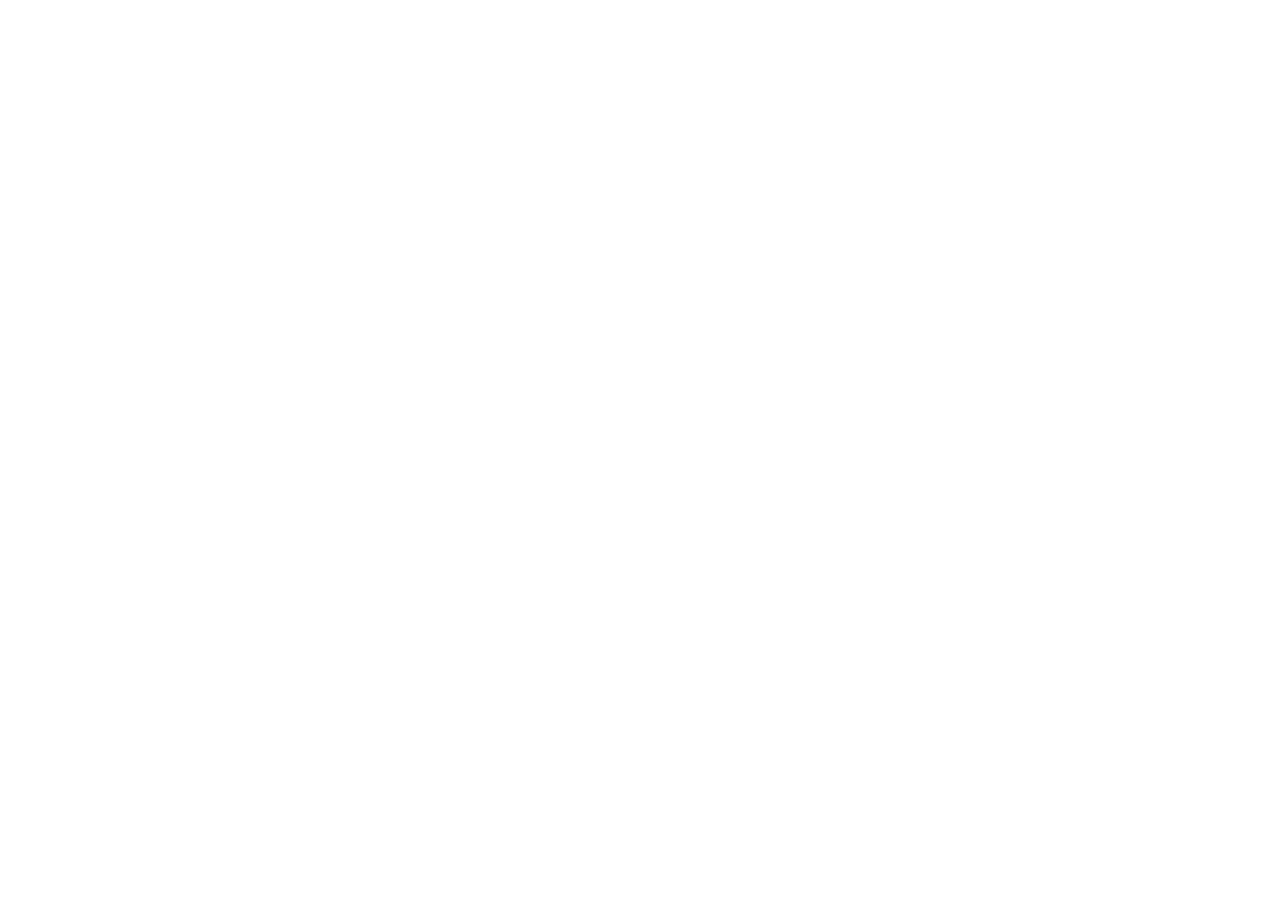
==== index.html @ 64089dca "Initial commit" ====
<!DOCTYPE html>
<html lang="en">
  <head>
    <meta charset="UTF-8" />
    <meta http-equiv="X-UA-Compatible" content="IE=edge" />
    <meta name="viewport" content="width=device-width, initial-scale=1.0" />
    <title>Document</title>
    <link rel="stylesheet" href="./styles/style.css" />
  </head>
  <body>
    <script src="./js/index.js" type="module"></script>
  </body>
</html>
---- styles/style.css ----

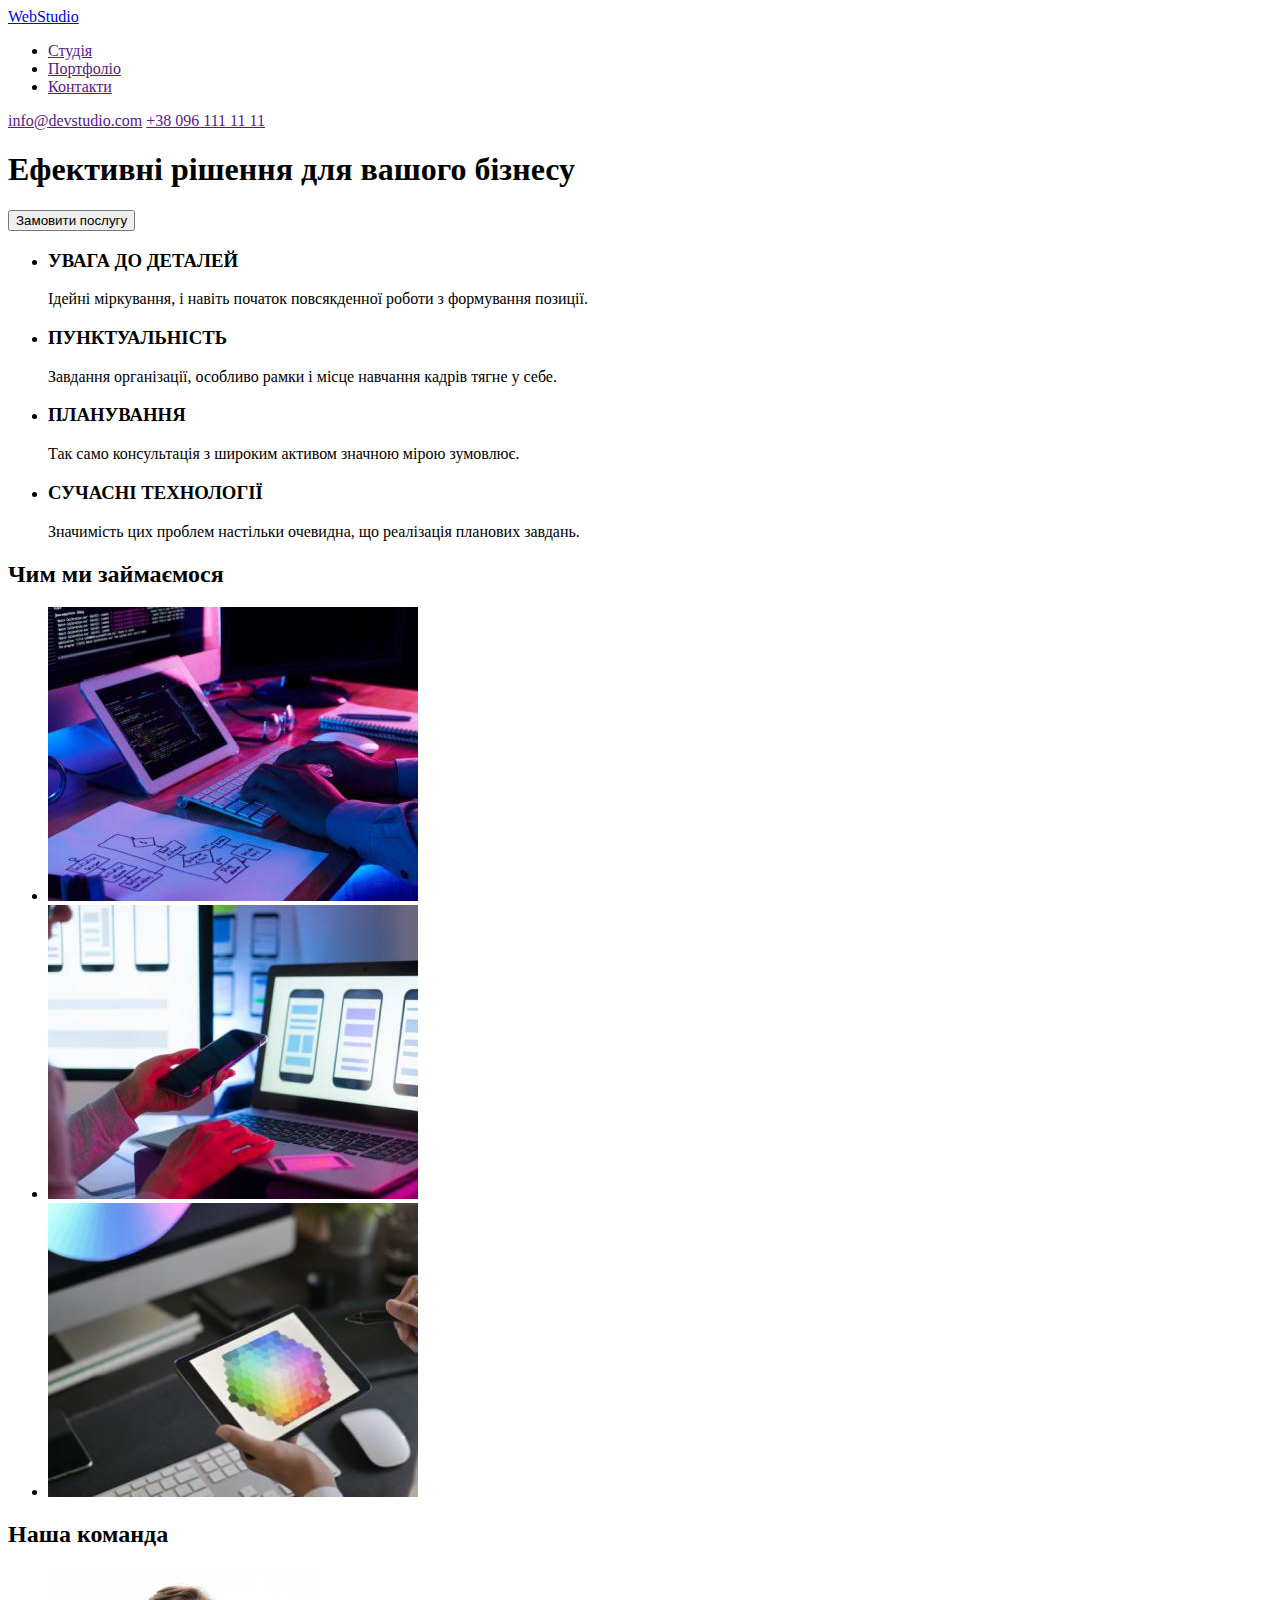
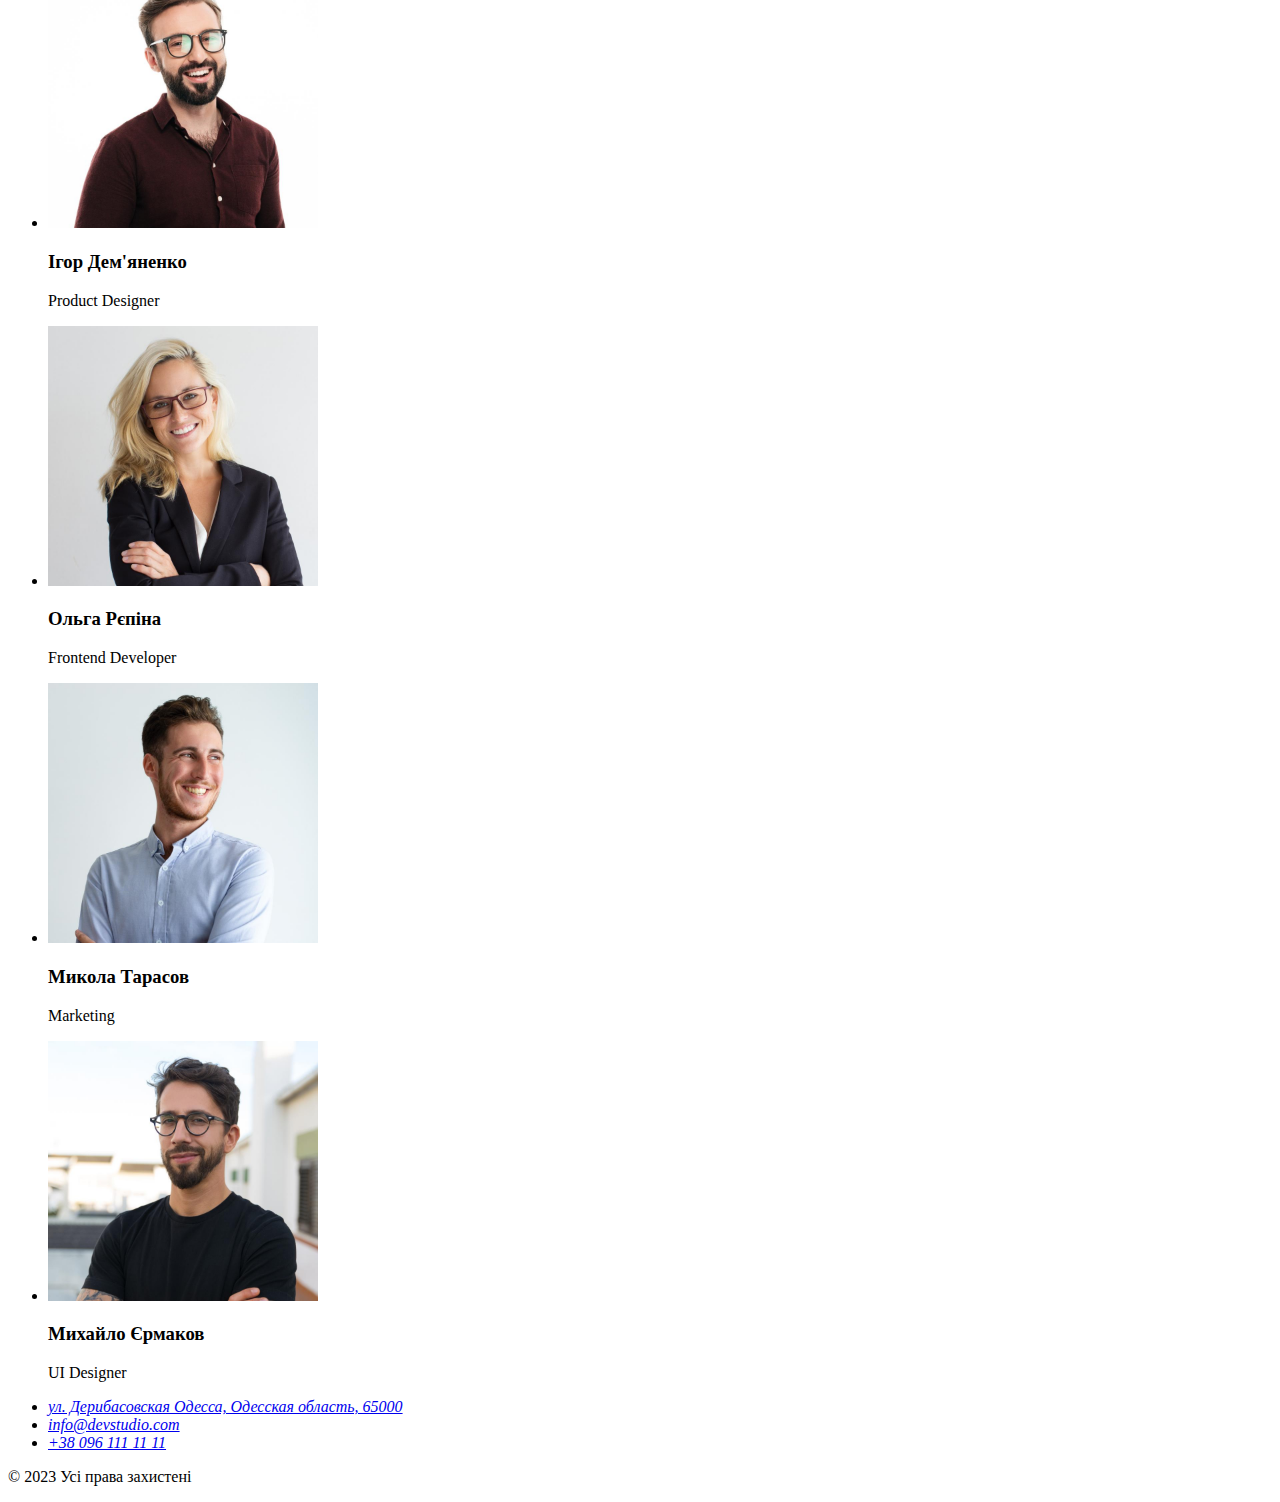
==== commit d1056755: "complited 1 module" ====
--- a/index.html
+++ b/index.html
@@ -1,13 +1,160 @@
 <!DOCTYPE html>
-<html lang="en">
+<html lang="ua">
   <head>
     <meta charset="UTF-8" />
     <meta http-equiv="X-UA-Compatible" content="IE=edge" />
     <meta name="viewport" content="width=device-width, initial-scale=1.0" />
-    <title>Document</title>
+    <title>Web studio</title>
     <link rel="stylesheet" href="./styles/style.css" />
   </head>
   <body>
+    <!-- Header -->
+    <header class="header">
+      <a href="./index.html">WebStudio</a>
+      <nav>
+        <ul>
+          <li><a href="">Студія</a></li>
+          <li><a href="">Портфоліо</a></li>
+          <li><a href="">Контакти</a></li>
+        </ul>
+      </nav>
+      <a href="">info@devstudio.com</a>
+      <a href="">+38 096 111 11 11</a>
+    </header>
+    <main>
+      <!-- Hero -->
+      <section class="hero">
+        <h1>Ефективні рішення для вашого бізнесу</h1>
+        <button type="button">Замовити послугу</button>
+      </section>
+      <!-- Peculiarities -->
+      <section class="peculiarities">
+        <h2 hidden>Peculiarities</h2>
+        <ul>
+          <li>
+            <h3>УВАГА ДО ДЕТАЛЕЙ</h3>
+            <p>
+              Ідейні міркування, і навіть початок повсякденної роботи з
+              формування позиції.
+            </p>
+          </li>
+          <li>
+            <h3>ПУНКТУАЛЬНІСТЬ</h3>
+            <p>
+              Завдання організації, особливо рамки і місце навчання кадрів тягне
+              у себе.
+            </p>
+          </li>
+          <li>
+            <h3>ПЛАНУВАННЯ</h3>
+            <p>
+              Так само консультація з широким активом значною мірою зумовлює.
+            </p>
+          </li>
+          <li>
+            <h3>СУЧАСНІ ТЕХНОЛОГІЇ</h3>
+            <p>
+              Значимість цих проблем настільки очевидна, що реалізація планових
+              завдань.
+            </p>
+          </li>
+        </ul>
+      </section>
+      <!-- Business -->
+      <section class="business">
+        <h2>Чим ми займаємося</h2>
+        <ul>
+          <li>
+            <img
+              src="./images/business-img-1.jpg"
+              alt="develop - writing code"
+              width="370"
+              height="294"
+            />
+          </li>
+          <li>
+            <img
+              src="./images/business-img-2.jpg"
+              alt="we develop mobile application"
+              width="370"
+              height="294"
+            />
+          </li>
+          <li>
+            <img
+              src="./images/business-img-3.jpg"
+              alt="we select color"
+              width="370"
+              height="294"
+            />
+          </li>
+        </ul>
+      </section>
+      <!-- Team -->
+      <section class="team">
+        <h2>Наша команда</h2>
+        <ul>
+          <li>
+            <img
+              src="./images/team-img-1.jpg"
+              alt="Ігор Дем'яненко"
+              width="270"
+              height="260"
+            />
+            <h3>Ігор Дем'яненко</h3>
+            <p>Product Designer</p>
+          </li>
+          <li>
+            <img
+              src="./images/team-img-2.jpg"
+              alt="Ольга Рєпіна"
+              width="270"
+              height="260"
+            />
+            <h3>Ольга Рєпіна</h3>
+            <p>Frontend Developer</p>
+          </li>
+          <li>
+            <img
+              src="./images/team-img-3.jpg"
+              alt="Микола Тарасов"
+              width="270"
+              height="260"
+            />
+            <h3>Микола Тарасов</h3>
+            <p>Marketing</p>
+          </li>
+          <li>
+            <img
+              src="./images/team-img-4.jpg"
+              alt="Михайло Єрмаков"
+              width="270"
+              height="260"
+            />
+            <h3>Михайло Єрмаков</h3>
+            <p>UI Designer</p>
+          </li>
+        </ul>
+      </section>
+    </main>
+    <!-- Footer -->
+    <footer class="footer">
+      <address>
+        <ul>
+          <li>
+            <a
+              href="https://goo.gl/maps/cPwKgXEgkE8QsZHY8?coh=178573&entry=tt"
+              target="_blank"
+              rel="noopener noreferrer nofollow"
+              >ул. Дерибасовская Одесса, Одесская область, 65000</a
+            >
+          </li>
+          <li><a href="mailto:info@devstudio.com">info@devstudio.com</a></li>
+          <li><a href="tel:+380961111111">+38 096 111 11 11</a></li>
+        </ul>
+      </address>
+      <p>&#169; 2023  Усі права захистені</p>
+    </footer>
     <script src="./js/index.js" type="module"></script>
   </body>
 </html>
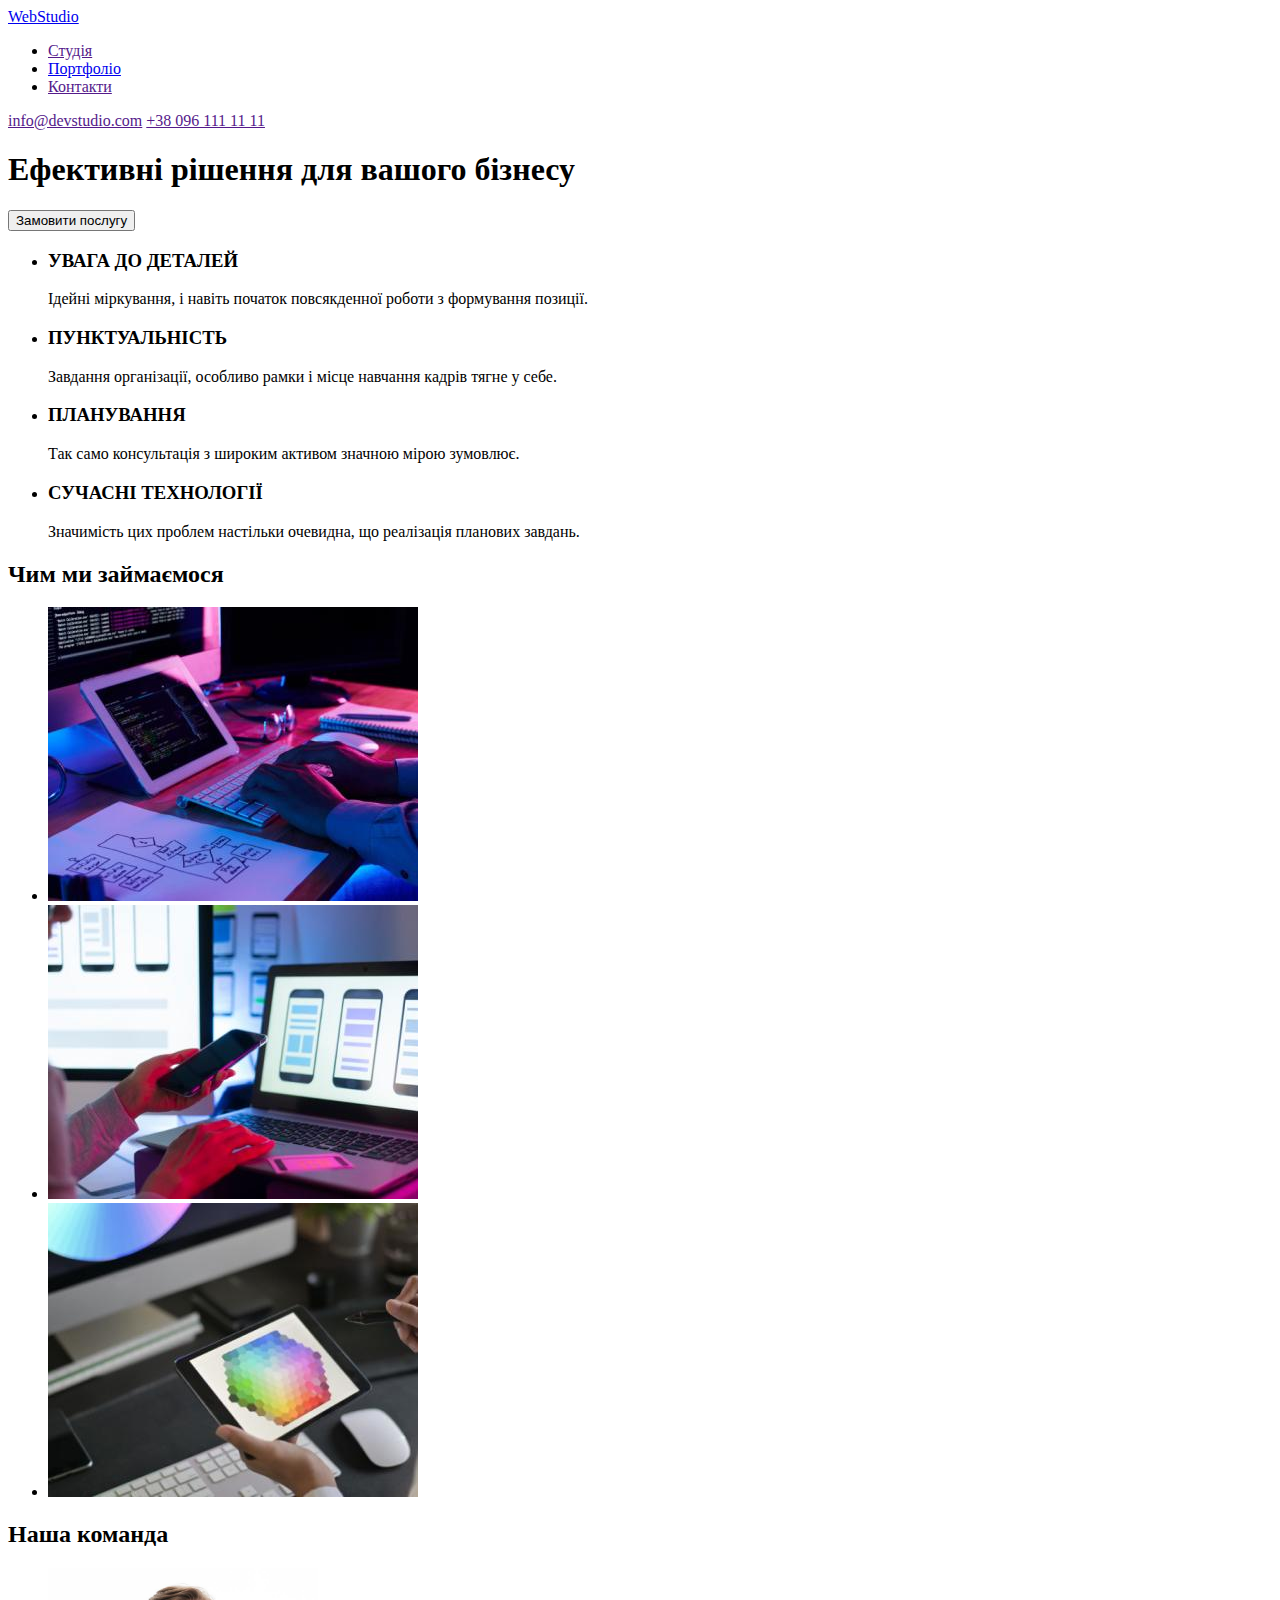
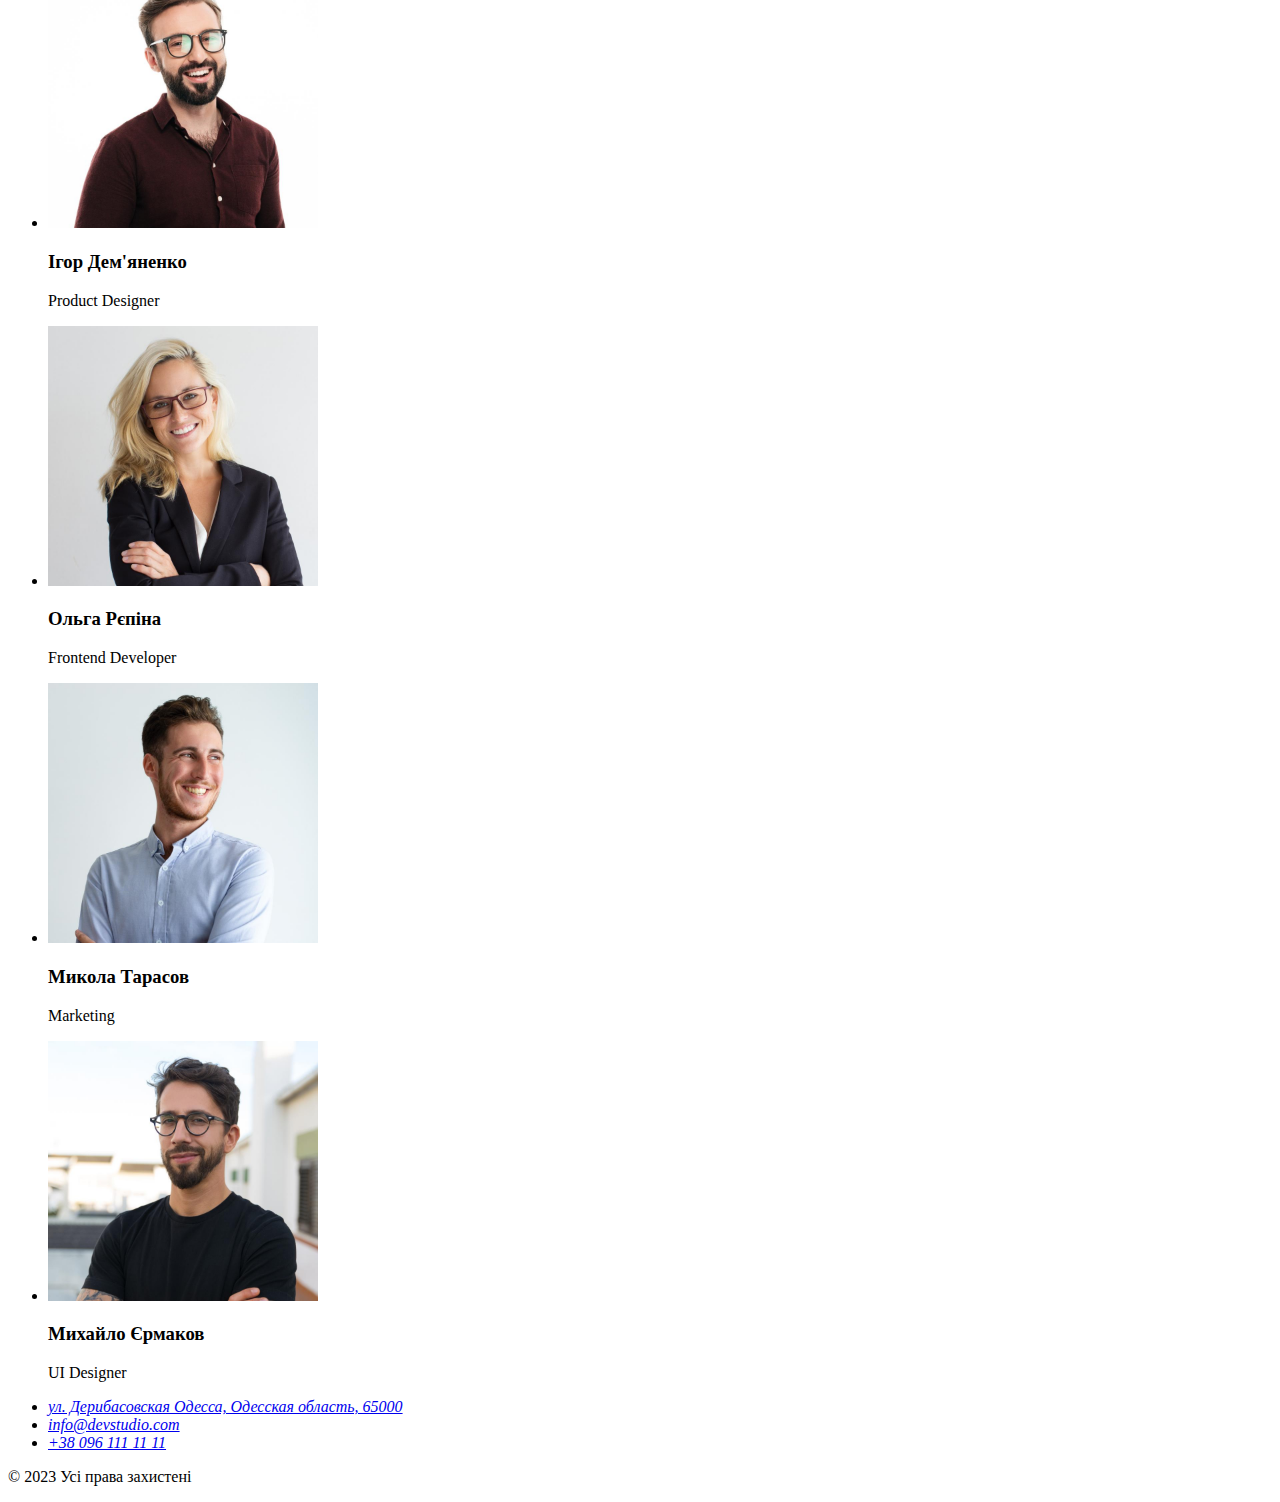
==== commit c4d416fd: "Делает секцию Portfolio" ====
--- a/index.html
+++ b/index.html
@@ -1,10 +1,16 @@
 <!DOCTYPE html>
-<html lang="ua">
+<html lang="uk">
   <head>
     <meta charset="UTF-8" />
     <meta http-equiv="X-UA-Compatible" content="IE=edge" />
     <meta name="viewport" content="width=device-width, initial-scale=1.0" />
     <title>Web studio</title>
+    <link rel="preconnect" href="https://fonts.googleapis.com" />
+    <link rel="preconnect" href="https://fonts.gstatic.com" crossorigin />
+    <link
+      href="https://fonts.googleapis.com/css2?family=Raleway:wght@700&family=Roboto:wght@400;500;700;900&display=swap"
+      rel="stylesheet"
+    />
     <link rel="stylesheet" href="./styles/style.css" />
   </head>
   <body>
@@ -14,7 +20,7 @@
       <nav>
         <ul>
           <li><a href="">Студія</a></li>
-          <li><a href="">Портфоліо</a></li>
+          <li><a href="./portfolio.html">Портфоліо</a></li>
           <li><a href="">Контакти</a></li>
         </ul>
       </nav>
@@ -153,7 +159,7 @@
           <li><a href="tel:+380961111111">+38 096 111 11 11</a></li>
         </ul>
       </address>
-      <p>&#169; 2023  Усі права захистені</p>
+      <p>&#169; 2023 Усі права захистені</p>
     </footer>
     <script src="./js/index.js" type="module"></script>
   </body>
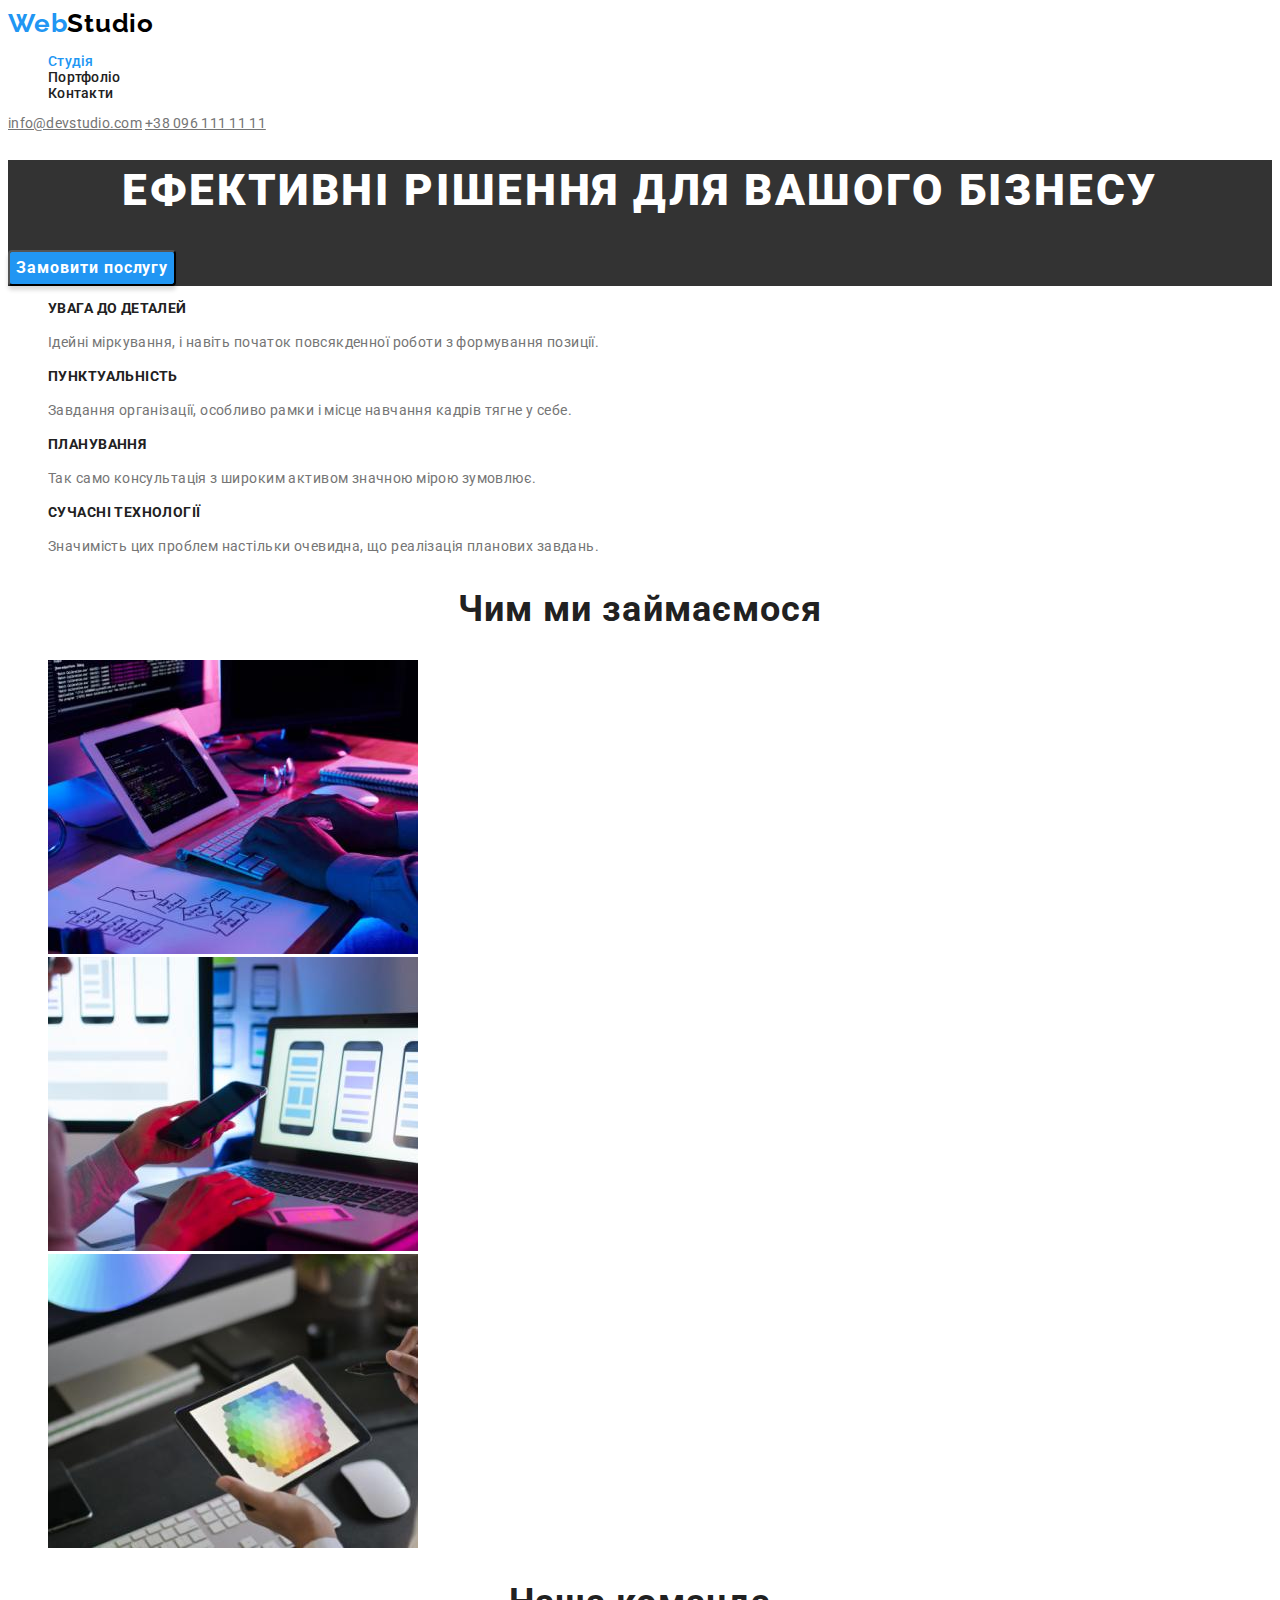
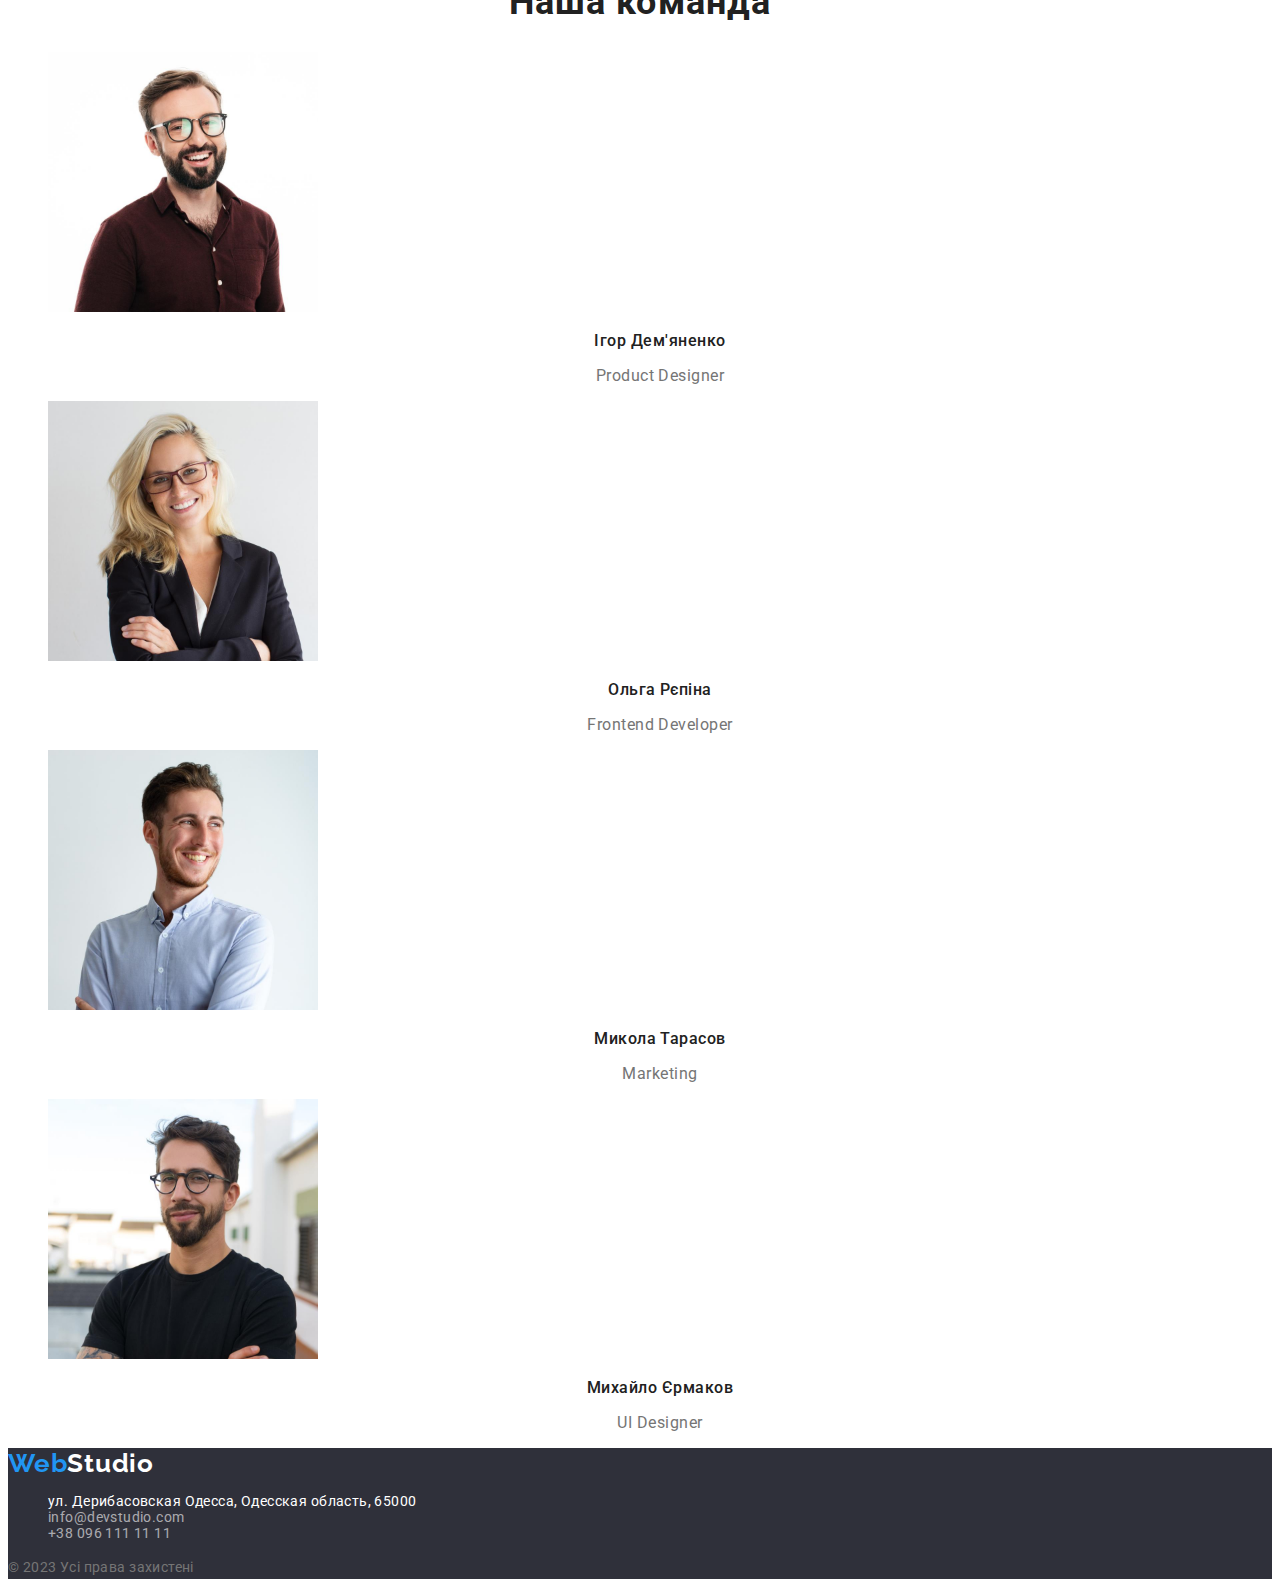
==== commit 9949c1e2: "end mod-2" ====
--- a/index.html
+++ b/index.html
@@ -16,50 +16,60 @@
   <body>
     <!-- Header -->
     <header class="header">
-      <a href="./index.html">WebStudio</a>
-      <nav>
-        <ul>
-          <li><a href="">Студія</a></li>
-          <li><a href="./portfolio.html">Портфоліо</a></li>
-          <li><a href="">Контакти</a></li>
+      <a class="header-logo logo link" href="./index.html"
+        ><span class="logo-accent">Web</span>Studio</a
+      >
+      <nav class="nav">
+        <ul class="nav-list list">
+          <li class="nav-list-item">
+            <a class="nav-list-link link current" href="">Студія</a>
+          </li>
+          <li class="nav-list-item">
+            <a class="nav-list-link link" href="./portfolio.html">Портфоліо</a>
+          </li>
+          <li class="nav-list-item">
+            <a class="nav-list-link link" href="">Контакти</a>
+          </li>
         </ul>
       </nav>
-      <a href="">info@devstudio.com</a>
-      <a href="">+38 096 111 11 11</a>
+      <a class="header-link" href="mailto:info@devstudio.com"
+        >info@devstudio.com</a
+      >
+      <a class="header-link" href="tel:+380961111111">+38 096 111 11 11</a>
     </header>
     <main>
       <!-- Hero -->
       <section class="hero">
-        <h1>Ефективні рішення для вашого бізнесу</h1>
-        <button type="button">Замовити послугу</button>
+        <h1 class="hero-title">Ефективні рішення для вашого бізнесу</h1>
+        <button class="button hero-btn" type="button">Замовити послугу</button>
       </section>
       <!-- Peculiarities -->
       <section class="peculiarities">
-        <h2 hidden>Peculiarities</h2>
-        <ul>
-          <li>
-            <h3>УВАГА ДО ДЕТАЛЕЙ</h3>
-            <p>
+        <h2 class="peculiarities-title visually-hidden">Peculiarities</h2>
+        <ul class="peculiarities-list list">
+          <li class="peculiarities-item">
+            <h3 class="peculiarities-item-title">УВАГА ДО ДЕТАЛЕЙ</h3>
+            <p class="peculiarities-item-text">
               Ідейні міркування, і навіть початок повсякденної роботи з
               формування позиції.
             </p>
           </li>
-          <li>
-            <h3>ПУНКТУАЛЬНІСТЬ</h3>
-            <p>
+          <li class="peculiarities-item">
+            <h3 class="peculiarities-item-title">ПУНКТУАЛЬНІСТЬ</h3>
+            <p class="peculiarities-item-text">
               Завдання організації, особливо рамки і місце навчання кадрів тягне
               у себе.
             </p>
           </li>
-          <li>
-            <h3>ПЛАНУВАННЯ</h3>
-            <p>
+          <li class="peculiarities-item">
+            <h3 class="peculiarities-item-title">ПЛАНУВАННЯ</h3>
+            <p class="peculiarities-item-text">
               Так само консультація з широким активом значною мірою зумовлює.
             </p>
           </li>
-          <li>
-            <h3>СУЧАСНІ ТЕХНОЛОГІЇ</h3>
-            <p>
+          <li class="peculiarities-item">
+            <h3 class="peculiarities-item-title">СУЧАСНІ ТЕХНОЛОГІЇ</h3>
+            <p class="peculiarities-item-text">
               Значимість цих проблем настільки очевидна, що реалізація планових
               завдань.
             </p>
@@ -68,9 +78,9 @@
       </section>
       <!-- Business -->
       <section class="business">
-        <h2>Чим ми займаємося</h2>
-        <ul>
-          <li>
+        <h2 class="business-title title">Чим ми займаємося</h2>
+        <ul class="business-list list">
+          <li class="business-item">
             <img
               src="./images/business-img-1.jpg"
               alt="develop - writing code"
@@ -78,7 +88,7 @@
               height="294"
             />
           </li>
-          <li>
+          <li class="business-item">
             <img
               src="./images/business-img-2.jpg"
               alt="we develop mobile application"
@@ -86,7 +96,7 @@
               height="294"
             />
           </li>
-          <li>
+          <li class="business-item">
             <img
               src="./images/business-img-3.jpg"
               alt="we select color"
@@ -98,68 +108,80 @@
       </section>
       <!-- Team -->
       <section class="team">
-        <h2>Наша команда</h2>
-        <ul>
-          <li>
+        <h2 class="team-title title">Наша команда</h2>
+        <ul class="team-list list">
+          <li class="team-list-item">
             <img
               src="./images/team-img-1.jpg"
               alt="Ігор Дем'яненко"
               width="270"
               height="260"
             />
-            <h3>Ігор Дем'яненко</h3>
-            <p>Product Designer</p>
+            <h3 class="team-item-title">Ігор Дем'яненко</h3>
+            <p class="team-item-text">Product Designer</p>
           </li>
-          <li>
+          <li class="team-list-item">
             <img
               src="./images/team-img-2.jpg"
               alt="Ольга Рєпіна"
               width="270"
               height="260"
             />
-            <h3>Ольга Рєпіна</h3>
-            <p>Frontend Developer</p>
+            <h3 class="team-item-title">Ольга Рєпіна</h3>
+            <p class="team-item-text">Frontend Developer</p>
           </li>
-          <li>
+          <li class="team-list-item">
             <img
               src="./images/team-img-3.jpg"
               alt="Микола Тарасов"
               width="270"
               height="260"
             />
-            <h3>Микола Тарасов</h3>
-            <p>Marketing</p>
+            <h3 class="team-item-title">Микола Тарасов</h3>
+            <p class="team-item-text">Marketing</p>
           </li>
-          <li>
+          <li class="team-list-item">
             <img
               src="./images/team-img-4.jpg"
               alt="Михайло Єрмаков"
               width="270"
               height="260"
             />
-            <h3>Михайло Єрмаков</h3>
-            <p>UI Designer</p>
+            <h3 class="team-item-title">Михайло Єрмаков</h3>
+            <p class="team-item-text">UI Designer</p>
           </li>
         </ul>
       </section>
     </main>
     <!-- Footer -->
     <footer class="footer">
-      <address>
-        <ul>
-          <li>
+      <a class="footer-logo logo link" href="./index.html"
+        ><span class="logo-accent">Web</span>Studio</a
+      >
+      <address class="footer-address">
+        <ul class="footer-address-list list">
+          <li class="footer-address-item">
             <a
+              class="footer-address-link to-map link"
               href="https://goo.gl/maps/cPwKgXEgkE8QsZHY8?coh=178573&entry=tt"
               target="_blank"
               rel="noopener noreferrer nofollow"
               >ул. Дерибасовская Одесса, Одесская область, 65000</a
             >
           </li>
-          <li><a href="mailto:info@devstudio.com">info@devstudio.com</a></li>
-          <li><a href="tel:+380961111111">+38 096 111 11 11</a></li>
+          <li class="footer-address-item">
+            <a class="footer-address-link link" href="mailto:info@devstudio.com"
+              >info@devstudio.com</a
+            >
+          </li>
+          <li class="footer-address-item">
+            <a class="footer-address-link link" href="tel:+380961111111"
+              >+38 096 111 11 11</a
+            >
+          </li>
         </ul>
       </address>
-      <p>&#169; 2023 Усі права захистені</p>
+      <p class="footer-copy">&#169; 2023 Усі права захистені</p>
     </footer>
     <script src="./js/index.js" type="module"></script>
   </body>
--- a/styles/style.css
+++ b/styles/style.css
@@ -1 +1,262 @@
-
+:root {
+  /* font-family */
+
+  --primery-font-family: 'Roboto', sans-serif;
+  --secondaryfont-family: 'Raleway', sans-serif;
+  /* Btn */
+
+  --first-text-btn-color: #ffffff;
+  --second-text-btn-color: #212121;
+
+  /* Text-color */
+
+  --primery-text-color: #757575;
+  --secondary-text-color: rgba(255, 255, 255, 0.6);
+  --rare-text-color: #ffffff;
+
+  /* Heading */
+  --primery-heading-color: #212121;
+  --secondary-heading: #ffffff;
+
+  /* background */
+  --primery-bg: #ffffff;
+  --secondary-bg: #f5f4fa;
+  --footer-bg: #2f303a;
+
+  /* accent */
+
+  --accent-text-color: #2196f3;
+  --accent-logo-text: #2196f3;
+  --accent: #2196f3;
+  --accent-logo-black: #000000;
+}
+
+html {
+  font-size: 62.5%;
+}
+
+body {
+  font-family: var(--primery-font-family);
+  font-size: 1.4rem;
+}
+
+.visually-hidden {
+  position: absolute;
+  white-space: nowrap;
+  width: 1px;
+  height: 1px;
+  margin: -1px;
+  padding: 0;
+  overflow: hidden;
+  border: 0;
+  clip: rect(0 0 0 0);
+  clip-path: inset(50%);
+}
+
+.list {
+  list-style: none;
+}
+
+.link {
+  text-decoration: none;
+}
+
+.logo {
+  font-family: 'Raleway';
+
+  font-weight: 700;
+  font-size: 2.6rem;
+  line-height: calc(3.1 / 2.6);
+  letter-spacing: 0.03em;
+}
+
+.logo-accent {
+  color: var(--accent-logo-text);
+}
+
+.title {
+  font-size: 3.6rem;
+  line-height: calc(4.2 / 3.6);
+  text-align: center;
+  letter-spacing: 0.03em;
+
+  color: var(--primery-heading-color);
+}
+
+/* Header */
+
+.header-logo {
+  color: var(--accent-logo-black);
+}
+
+.nav-list-link {
+  font-weight: 500;
+
+  line-height: calc(1.6 / 1.4);
+  letter-spacing: 0.02em;
+
+  color: var(--primery-heading-color);
+}
+.nav-list-link.current {
+  color: var(--accent-text-color);
+}
+
+.nav-list-link:hover,
+.nav-list-link:focus {
+  color: var(--accent-text-color);
+}
+
+.header-link {
+  line-height: calc(1.6 / 1.4);
+  letter-spacing: 0.02em;
+  color: var(--primery-text-color);
+}
+
+.header-link:hover,
+.header-link:focus {
+  color: var(--accent-text-color);
+}
+
+/* Hero */
+
+.hero {
+  background-color: #333;
+}
+
+.hero-title {
+  font-weight: 900;
+  font-size: 4.4rem;
+  line-height: calc(6 / 4.4);
+
+  text-align: center;
+  letter-spacing: 0.06em;
+  text-transform: uppercase;
+
+  color: var(--rare-text-color);
+}
+
+.hero-btn {
+  font-family: var(--primery-font-family);
+
+  font-weight: 700;
+  font-size: 1.6rem;
+  line-height: calc(3 / 1.6);
+  /* identical to box height, or 188% */
+
+  letter-spacing: 0.06em;
+
+  color: #ffffff;
+  background-color: var(--accent);
+  box-shadow: 0px 4px 4px rgba(0, 0, 0, 0.15);
+  border-radius: 4px;
+}
+
+/* Peculiarities */
+
+.peculiarities-item-title {
+  font-size: 1.4rem;
+  line-height: calc(1.6 / 1.4);
+  letter-spacing: 0.03em;
+  text-transform: uppercase;
+
+  color: var(--primery-heading-color);
+}
+
+.peculiarities-item-text {
+  line-height: calc(2.4 / 1.4);
+  letter-spacing: 0.03em;
+  color: var(--primery-text-color);
+}
+
+/*  Business*/
+
+/* Team */
+
+.team-item-title {
+  font-weight: 500;
+  font-size: 1.6rem;
+  line-height: calc(1.9 / 1.6);
+
+  text-align: center;
+  letter-spacing: 0.03em;
+
+  color: var(--primery-heading-color);
+}
+.team-item-text {
+  font-size: 1.6rem;
+  line-height: calc(1.9 / 1.6);
+
+  text-align: center;
+  letter-spacing: 0.03em;
+
+  color: var(--primery-text-color);
+}
+
+/* Footer */
+
+.footer {
+  background-color: var(--footer-bg);
+}
+
+.footer-logo {
+  color: var(--rare-text-color);
+}
+
+.footer-address-link {
+  font-style: normal;
+  line-height: calc(2.4 / 1.4rem);
+
+  letter-spacing: 0.03em;
+
+  color: #ffffff99;
+}
+.footer-address-link.to-map {
+  color: var(--rare-text-color);
+}
+
+.footer-address-link:hover,
+.footer-address-link:focus {
+  color: var(--accent);
+}
+
+.footer-copy {
+  line-height: calc(2.4 / 1.4);
+  letter-spacing: 0.03em;
+  color: var(--primery-text-color);
+}
+
+/* =======Portfolio================ */
+.portfolio-filter-btn {
+  font-family: inherit;
+
+  font-weight: 500;
+  font-size: 1.6;
+  line-height: calc(2.6 / 1.6);
+
+  text-align: center;
+  letter-spacing: 0.03em;
+
+  color: var(--second-text-btn-color);
+}
+
+.portfolio-filter-btn.active {
+  background-color: var(--accent);
+  color: var(--first-text-btn-color);
+}
+
+.card-title {
+  font-size: 1.8rem;
+  line-height: calc(3.6 / 1.8);
+
+  letter-spacing: 0.06em;
+
+  color: var(--primery-heading-color);
+}
+.card-text {
+  font-size: 1.6rem;
+  line-height: calc(3 / 1.6);
+
+  letter-spacing: 0.03em;
+
+  color: var(--primery-text-color);
+}
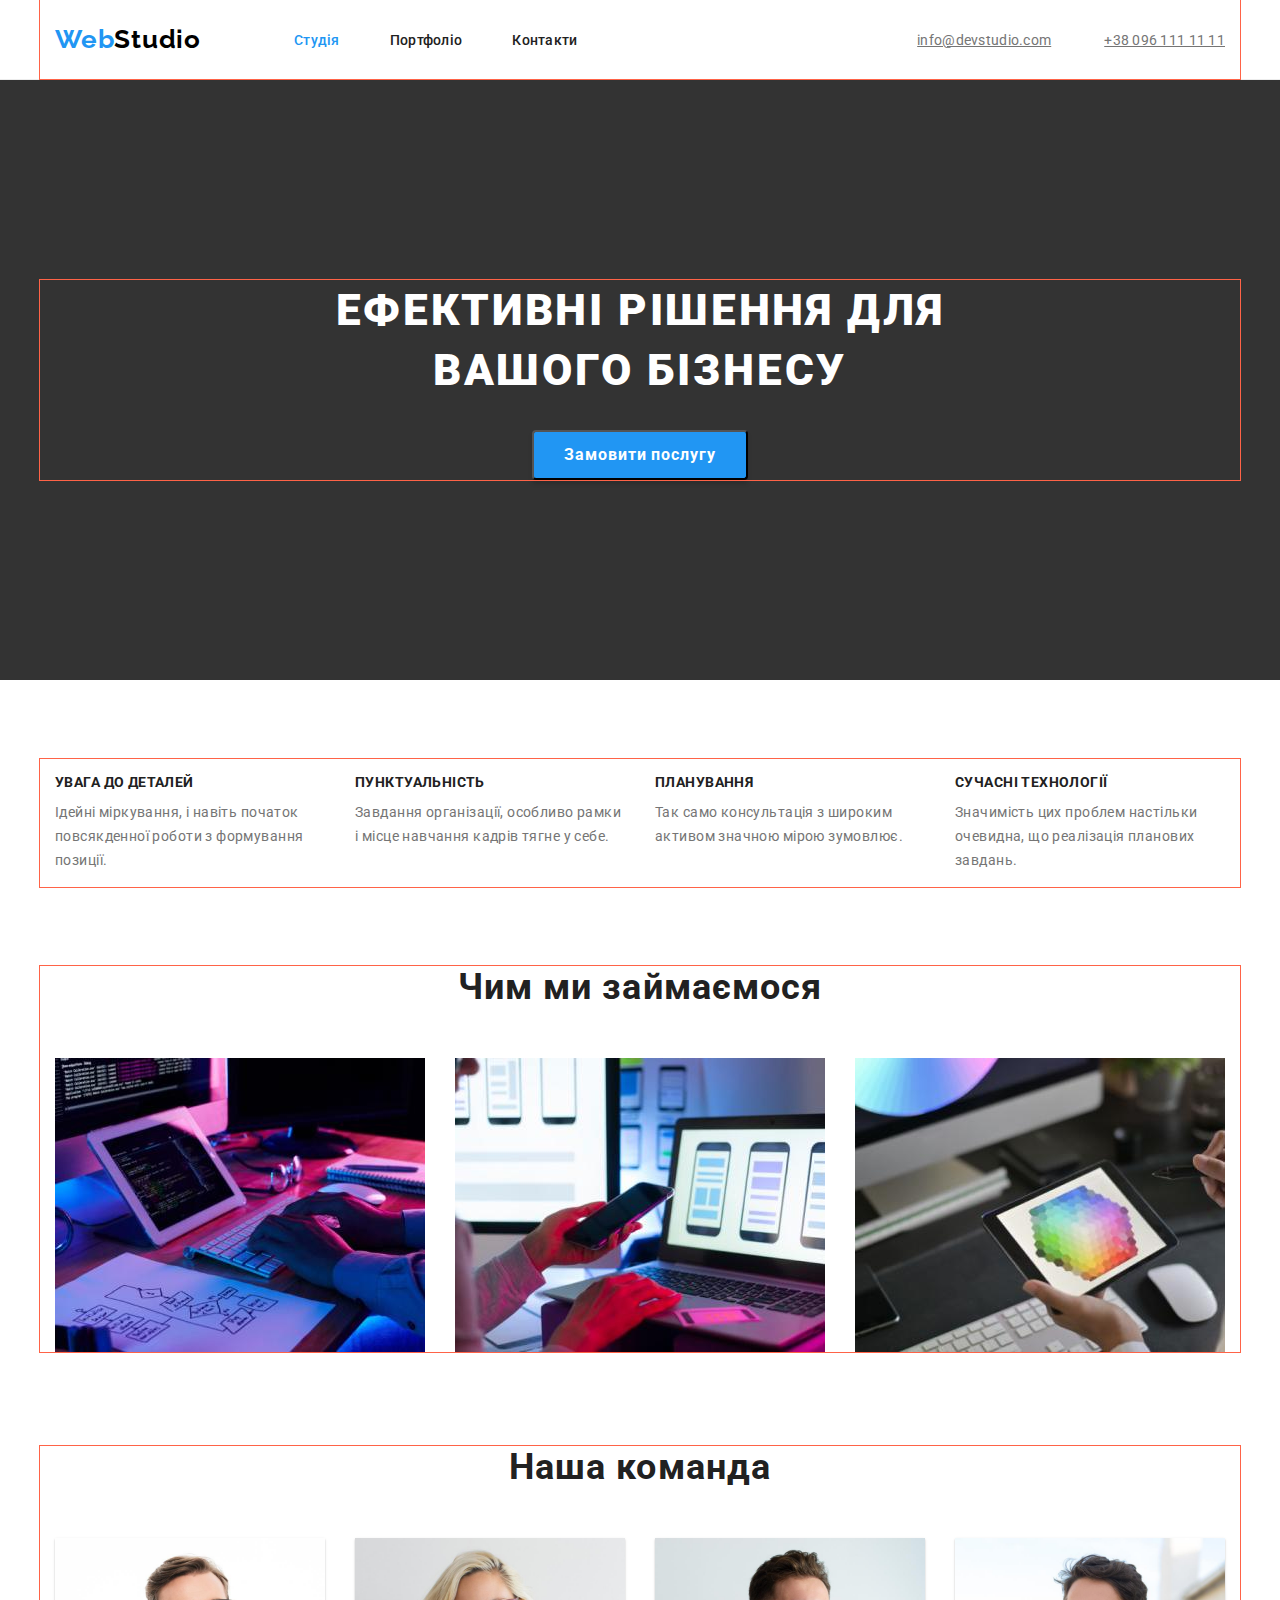
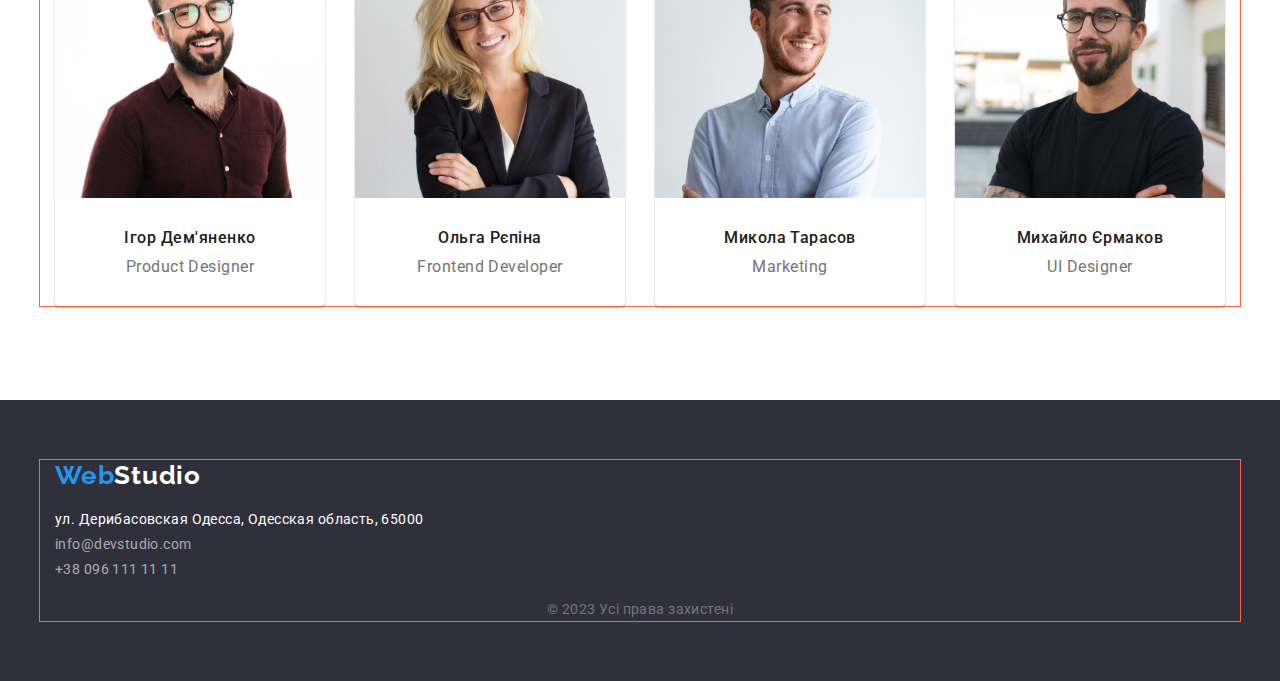
==== commit 38f8a9af: "end mod-3" ====
--- a/index.html
+++ b/index.html
@@ -5,6 +5,7 @@
     <meta http-equiv="X-UA-Compatible" content="IE=edge" />
     <meta name="viewport" content="width=device-width, initial-scale=1.0" />
     <title>Web studio</title>
+
     <link rel="preconnect" href="https://fonts.googleapis.com" />
     <link rel="preconnect" href="https://fonts.gstatic.com" crossorigin />
     <link
@@ -16,172 +17,200 @@
   <body>
     <!-- Header -->
     <header class="header">
-      <a class="header-logo logo link" href="./index.html"
-        ><span class="logo-accent">Web</span>Studio</a
-      >
-      <nav class="nav">
-        <ul class="nav-list list">
-          <li class="nav-list-item">
-            <a class="nav-list-link link current" href="">Студія</a>
-          </li>
-          <li class="nav-list-item">
-            <a class="nav-list-link link" href="./portfolio.html">Портфоліо</a>
-          </li>
-          <li class="nav-list-item">
-            <a class="nav-list-link link" href="">Контакти</a>
-          </li>
-        </ul>
-      </nav>
-      <a class="header-link" href="mailto:info@devstudio.com"
-        >info@devstudio.com</a
-      >
-      <a class="header-link" href="tel:+380961111111">+38 096 111 11 11</a>
+      <div class="container header-container">
+        <a class="header-logo logo link" href="./index.html"
+          ><span class="logo-accent">Web</span>Studio</a
+        >
+        <nav class="nav">
+          <ul class="nav-list list">
+            <li class="nav-list-item">
+              <a class="nav-list-link link current" href="">Студія</a>
+            </li>
+            <li class="nav-list-item">
+              <a class="nav-list-link link" href="./portfolio.html"
+                >Портфоліо</a
+              >
+            </li>
+            <li class="nav-list-item">
+              <a class="nav-list-link link" href="">Контакти</a>
+            </li>
+          </ul>
+        </nav>
+        <div class="header-connect">
+          <a class="header-link" href="mailto:info@devstudio.com"
+            >info@devstudio.com</a
+          >
+          <a class="header-link" href="tel:+380961111111">+38 096 111 11 11</a>
+        </div>
+      </div>
     </header>
     <main>
       <!-- Hero -->
       <section class="hero">
-        <h1 class="hero-title">Ефективні рішення для вашого бізнесу</h1>
-        <button class="button hero-btn" type="button">Замовити послугу</button>
+        <div class="container">
+          <h1 class="hero-title">Ефективні рішення для вашого бізнесу</h1>
+          <button class="button hero-btn" type="button">
+            Замовити послугу
+          </button>
+        </div>
       </section>
       <!-- Peculiarities -->
       <section class="peculiarities">
-        <h2 class="peculiarities-title visually-hidden">Peculiarities</h2>
-        <ul class="peculiarities-list list">
-          <li class="peculiarities-item">
-            <h3 class="peculiarities-item-title">УВАГА ДО ДЕТАЛЕЙ</h3>
-            <p class="peculiarities-item-text">
-              Ідейні міркування, і навіть початок повсякденної роботи з
-              формування позиції.
-            </p>
-          </li>
-          <li class="peculiarities-item">
-            <h3 class="peculiarities-item-title">ПУНКТУАЛЬНІСТЬ</h3>
-            <p class="peculiarities-item-text">
-              Завдання організації, особливо рамки і місце навчання кадрів тягне
-              у себе.
-            </p>
-          </li>
-          <li class="peculiarities-item">
-            <h3 class="peculiarities-item-title">ПЛАНУВАННЯ</h3>
-            <p class="peculiarities-item-text">
-              Так само консультація з широким активом значною мірою зумовлює.
-            </p>
-          </li>
-          <li class="peculiarities-item">
-            <h3 class="peculiarities-item-title">СУЧАСНІ ТЕХНОЛОГІЇ</h3>
-            <p class="peculiarities-item-text">
-              Значимість цих проблем настільки очевидна, що реалізація планових
-              завдань.
-            </p>
-          </li>
-        </ul>
+        <div class="container">
+          <h2 class="peculiarities-title visually-hidden">Peculiarities</h2>
+          <ul class="peculiarities-list list">
+            <li class="peculiarities-item">
+              <h3 class="peculiarities-item-title">УВАГА ДО ДЕТАЛЕЙ</h3>
+              <p class="peculiarities-item-text">
+                Ідейні міркування, і навіть початок повсякденної роботи з
+                формування позиції.
+              </p>
+            </li>
+            <li class="peculiarities-item">
+              <h3 class="peculiarities-item-title">ПУНКТУАЛЬНІСТЬ</h3>
+              <p class="peculiarities-item-text">
+                Завдання організації, особливо рамки і місце навчання кадрів
+                тягне у себе.
+              </p>
+            </li>
+            <li class="peculiarities-item">
+              <h3 class="peculiarities-item-title">ПЛАНУВАННЯ</h3>
+              <p class="peculiarities-item-text">
+                Так само консультація з широким активом значною мірою зумовлює.
+              </p>
+            </li>
+            <li class="peculiarities-item">
+              <h3 class="peculiarities-item-title">СУЧАСНІ ТЕХНОЛОГІЇ</h3>
+              <p class="peculiarities-item-text">
+                Значимість цих проблем настільки очевидна, що реалізація
+                планових завдань.
+              </p>
+            </li>
+          </ul>
+        </div>
       </section>
       <!-- Business -->
       <section class="business">
-        <h2 class="business-title title">Чим ми займаємося</h2>
-        <ul class="business-list list">
-          <li class="business-item">
-            <img
-              src="./images/business-img-1.jpg"
-              alt="develop - writing code"
-              width="370"
-              height="294"
-            />
-          </li>
-          <li class="business-item">
-            <img
-              src="./images/business-img-2.jpg"
-              alt="we develop mobile application"
-              width="370"
-              height="294"
-            />
-          </li>
-          <li class="business-item">
-            <img
-              src="./images/business-img-3.jpg"
-              alt="we select color"
-              width="370"
-              height="294"
-            />
-          </li>
-        </ul>
+        <div class="container">
+          <h2 class="business-title title">Чим ми займаємося</h2>
+          <ul class="business-list list">
+            <li class="business-item">
+              <img
+                src="./images/business-img-1.jpg"
+                alt="develop - writing code"
+                width="370"
+                height="294"
+              />
+            </li>
+            <li class="business-item">
+              <img
+                src="./images/business-img-2.jpg"
+                alt="we develop mobile application"
+                width="370"
+                height="294"
+              />
+            </li>
+            <li class="business-item">
+              <img
+                src="./images/business-img-3.jpg"
+                alt="we select color"
+                width="370"
+                height="294"
+              />
+            </li>
+          </ul>
+        </div>
       </section>
       <!-- Team -->
       <section class="team">
-        <h2 class="team-title title">Наша команда</h2>
-        <ul class="team-list list">
-          <li class="team-list-item">
-            <img
-              src="./images/team-img-1.jpg"
-              alt="Ігор Дем'яненко"
-              width="270"
-              height="260"
-            />
-            <h3 class="team-item-title">Ігор Дем'яненко</h3>
-            <p class="team-item-text">Product Designer</p>
-          </li>
-          <li class="team-list-item">
-            <img
-              src="./images/team-img-2.jpg"
-              alt="Ольга Рєпіна"
-              width="270"
-              height="260"
-            />
-            <h3 class="team-item-title">Ольга Рєпіна</h3>
-            <p class="team-item-text">Frontend Developer</p>
-          </li>
-          <li class="team-list-item">
-            <img
-              src="./images/team-img-3.jpg"
-              alt="Микола Тарасов"
-              width="270"
-              height="260"
-            />
-            <h3 class="team-item-title">Микола Тарасов</h3>
-            <p class="team-item-text">Marketing</p>
-          </li>
-          <li class="team-list-item">
-            <img
-              src="./images/team-img-4.jpg"
-              alt="Михайло Єрмаков"
-              width="270"
-              height="260"
-            />
-            <h3 class="team-item-title">Михайло Єрмаков</h3>
-            <p class="team-item-text">UI Designer</p>
-          </li>
-        </ul>
+        <div class="container">
+          <h2 class="team-title title">Наша команда</h2>
+          <ul class="team-list list">
+            <li class="team-list-item">
+              <img
+                src="./images/team-img-1.jpg"
+                alt="Ігор Дем'яненко"
+                width="270"
+                height="260"
+              />
+              <div class="team-wrap-item">
+                <h3 class="team-item-title">Ігор Дем'яненко</h3>
+                <p class="team-item-text">Product Designer</p>
+              </div>
+            </li>
+            <li class="team-list-item">
+              <img
+                src="./images/team-img-2.jpg"
+                alt="Ольга Рєпіна"
+                width="270"
+                height="260"
+              />
+              <div class="team-wrap-item">
+                <h3 class="team-item-title">Ольга Рєпіна</h3>
+                <p class="team-item-text">Frontend Developer</p>
+              </div>
+            </li>
+            <li class="team-list-item">
+              <img
+                src="./images/team-img-3.jpg"
+                alt="Микола Тарасов"
+                width="270"
+                height="260"
+              />
+              <div class="team-wrap-item">
+                <h3 class="team-item-title">Микола Тарасов</h3>
+                <p class="team-item-text">Marketing</p>
+              </div>
+            </li>
+            <li class="team-list-item">
+              <img
+                src="./images/team-img-4.jpg"
+                alt="Михайло Єрмаков"
+                width="270"
+                height="260"
+              />
+              <div class="team-wrap-item">
+                <h3 class="team-item-title">Михайло Єрмаков</h3>
+                <p class="team-item-text">UI Designer</p>
+              </div>
+            </li>
+          </ul>
+        </div>
       </section>
     </main>
     <!-- Footer -->
     <footer class="footer">
-      <a class="footer-logo logo link" href="./index.html"
-        ><span class="logo-accent">Web</span>Studio</a
-      >
-      <address class="footer-address">
-        <ul class="footer-address-list list">
-          <li class="footer-address-item">
-            <a
-              class="footer-address-link to-map link"
-              href="https://goo.gl/maps/cPwKgXEgkE8QsZHY8?coh=178573&entry=tt"
-              target="_blank"
-              rel="noopener noreferrer nofollow"
-              >ул. Дерибасовская Одесса, Одесская область, 65000</a
-            >
-          </li>
-          <li class="footer-address-item">
-            <a class="footer-address-link link" href="mailto:info@devstudio.com"
-              >info@devstudio.com</a
-            >
-          </li>
-          <li class="footer-address-item">
-            <a class="footer-address-link link" href="tel:+380961111111"
-              >+38 096 111 11 11</a
-            >
-          </li>
-        </ul>
-      </address>
-      <p class="footer-copy">&#169; 2023 Усі права захистені</p>
+      <div class="container">
+        <a class="footer-logo logo link" href="./index.html"
+          ><span class="logo-accent">Web</span>Studio</a
+        >
+        <address class="footer-address">
+          <ul class="footer-address-list list">
+            <li class="footer-address-item">
+              <a
+                class="footer-address-link to-map link"
+                href="https://goo.gl/maps/cPwKgXEgkE8QsZHY8?coh=178573&entry=tt"
+                target="_blank"
+                rel="noopener noreferrer nofollow"
+                >ул. Дерибасовская Одесса, Одесская область, 65000</a
+              >
+            </li>
+            <li class="footer-address-item">
+              <a
+                class="footer-address-link link"
+                href="mailto:info@devstudio.com"
+                >info@devstudio.com</a
+              >
+            </li>
+            <li class="footer-address-item">
+              <a class="footer-address-link link" href="tel:+380961111111"
+                >+38 096 111 11 11</a
+              >
+            </li>
+          </ul>
+        </address>
+        <p class="footer-copy">&#169; 2023 Усі права захистені</p>
+      </div>
     </footer>
     <script src="./js/index.js" type="module"></script>
   </body>
--- a/styles/style.css
+++ b/styles/style.css
@@ -35,7 +35,14 @@
   font-size: 62.5%;
 }
 
+*,
+*::after,
+*::before {
+  box-sizing: border-box;
+}
+
 body {
+  margin: 0;
   font-family: var(--primery-font-family);
   font-size: 1.4rem;
 }
@@ -53,8 +60,22 @@
   clip-path: inset(50%);
 }
 
+h1,
+h2,
+h3,
+h4,
+p {
+  margin: 0;
+  padding: 0;
+}
+
+img {
+  display: block;
+}
 .list {
   list-style: none;
+  padding-left: 0;
+  margin: 0;
 }
 
 .link {
@@ -83,10 +104,50 @@
   color: var(--primery-heading-color);
 }
 
+.container {
+  outline: 1px solid tomato;
+  width: 1200px;
+  padding-left: 15px;
+  padding-right: 15px;
+  margin: 0 auto;
+}
+
+/* .button {
+
+
+} */
+
 /* Header */
 
+.header {
+  border-bottom: 1px solid #ececec;
+}
+
 .header-logo {
+  padding: 24px 0;
+  margin-right: 93px;
   color: var(--accent-logo-black);
+}
+
+.header-container {
+  display: flex;
+  align-items: center;
+}
+
+.nav-list {
+  display: flex;
+}
+
+.nav-list-item:not(:last-child) {
+  margin-right: 50px;
+}
+
+.header-connect {
+  margin-left: auto;
+}
+
+.header-link:not(:last-child) {
+  margin-right: 50px;
 }
 
 .nav-list-link {
@@ -120,10 +181,15 @@
 /* Hero */
 
 .hero {
+  padding: 200px 0;
   background-color: #333;
+  text-align: center;
 }
 
 .hero-title {
+  width: 696px;
+  margin: 0 auto;
+  margin-bottom: 30px;
   font-weight: 900;
   font-size: 4.4rem;
   line-height: calc(6 / 4.4);
@@ -136,6 +202,8 @@
 }
 
 .hero-btn {
+  width: 216px;
+  height: 50px;
   font-family: var(--primery-font-family);
 
   font-weight: 700;
@@ -153,7 +221,25 @@
 
 /* Peculiarities */
 
+.peculiarities {
+  padding: 94px 0;
+}
+
+.peculiarities-list {
+  /* background-color: tomato; */
+  display: flex;
+  flex-wrap: wrap;
+  align-items: flex-start;
+  margin: -15px;
+}
+
+.peculiarities-item {
+  width: calc((100% / 4 - 30px));
+  margin: 15px;
+}
+
 .peculiarities-item-title {
+  margin-bottom: 10px;
   font-size: 1.4rem;
   line-height: calc(1.6 / 1.4);
   letter-spacing: 0.03em;
@@ -170,9 +256,52 @@
 
 /*  Business*/
 
+.business-title {
+  margin-bottom: 50px;
+}
+
+.business-list {
+  display: flex;
+  align-items: center;
+  /* justify-content: space-between; */
+
+  gap: 30px;
+}
+
+.business-item {
+  width: 370px;
+}
+
 /* Team */
 
+.team {
+  padding: 94px 0;
+}
+
+.team-title {
+  margin-bottom: 50px;
+}
+
+.team-list {
+  display: flex;
+  gap: 30px;
+}
+
+.team-list-item {
+  width: calc((100% - 90px) / 4);
+  border-radius: 0px 0px 4px 4px;
+  background: #fff;
+  /* material shadow v1 */
+  box-shadow: 0px 2px 1px 0px rgba(0, 0, 0, 0.2),
+    0px 1px 1px 0px rgba(0, 0, 0, 0.14), 0px 1px 3px 0px rgba(0, 0, 0, 0.12);
+}
+
+.team-wrap-item {
+  padding: 30px 0;
+}
+
 .team-item-title {
+  margin-bottom: 10px;
   font-weight: 500;
   font-size: 1.6rem;
   line-height: calc(1.9 / 1.6);
@@ -195,11 +324,18 @@
 /* Footer */
 
 .footer {
+  padding: 60px 0;
   background-color: var(--footer-bg);
 }
 
 .footer-logo {
+  display: block;
+  margin-bottom: 20px;
   color: var(--rare-text-color);
+}
+
+.footer-address-item:not(:last-child) {
+  margin-bottom: 9px;
 }
 
 .footer-address-link {
@@ -220,31 +356,73 @@
 }
 
 .footer-copy {
+  margin-top: 20px;
+  text-align: center;
   line-height: calc(2.4 / 1.4);
   letter-spacing: 0.03em;
   color: var(--primery-text-color);
 }
 
 /* =======Portfolio================ */
-.portfolio-filter-btn {
+
+.portfolio {
+  padding: 94px 0;
+}
+
+.portfolio-filter-list {
+  margin-bottom: 50px;
+  display: flex;
+  justify-content: center;
+  gap: 8px;
+}
+.filter-btn {
   font-family: inherit;
+  padding: 6px 22px;
+
+  text-align: center;
+  font-family: Roboto;
+  font-size: 16px;
 
   font-weight: 500;
-  font-size: 1.6;
-  line-height: calc(2.6 / 1.6);
-
-  text-align: center;
-  letter-spacing: 0.03em;
+  line-height: calc(26 / 18);
+  letter-spacing: 0.48px;
+  border: transparent;
+
+  border-radius: 4px;
+  background: #f5f4fa;
 
   color: var(--second-text-btn-color);
-}
-
-.portfolio-filter-btn.active {
+
+  cursor: pointer;
+}
+
+.filter-btn.active {
   background-color: var(--accent);
   color: var(--first-text-btn-color);
 }
 
+.portfolio-cards-list {
+  display: flex;
+  flex-wrap: wrap;
+  gap: 30px;
+}
+
+.portfolio-cards-item {
+  max-width: calc((100% - 60px) / 3);
+  border: 1px solid #eee;
+  background: #fff;
+}
+
+.card-link img {
+  width: 100%;
+  object-fit: cover;
+}
+
+.cards-wrap {
+  padding: 20px 0px 20px 24px;
+}
 .card-title {
+  margin-bottom: 4px;
   font-size: 1.8rem;
   line-height: calc(3.6 / 1.8);
 
